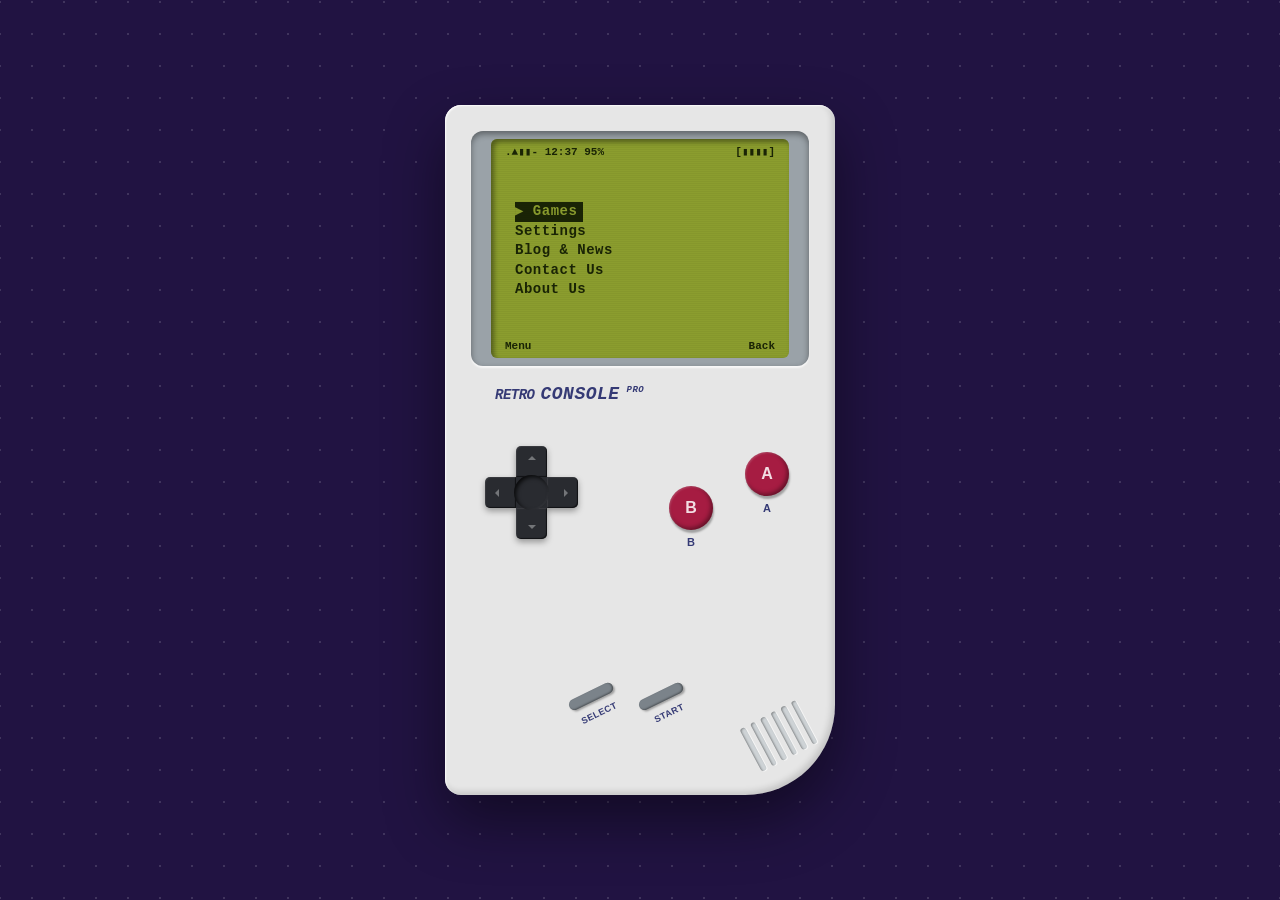
==== index.html @ 5023b77d "Blog Added" ====
<!DOCTYPE html>
<html lang="en">
<head>
    <meta charset="UTF-8">
    <meta name="viewport" content="width=device-width, initial-scale=1.0">
    <title>Retro Console Pro</title>
    <link rel="stylesheet" href="style.css?v=1.4">
</head>
<body>

    <div class="workspace-grid"></div>

    <div class="console-body">
        <div class="screen-container">
            <div class="bezel-middle-row">
                <div class="screen">
                    <div class="screen-matrix-overlay"></div>
                    <div class="screen-status-bar">
                        <span>.▲▮▮- 12:37 95%</span>
                        <span>[▮▮▮▮]</span>
                    </div>
                    
                    <div class="game-viewport">
                        <!-- MAIN MENU VIEW -->
                        <div id="view-main-menu" class="screen-view active-view">
                            <ul class="retro-menu">
                                <li class="menu-item active">▶ Games</li>
                                <li class="menu-item">Settings</li>
                                <li class="menu-item">Blog & News</li>
                                <li class="menu-item">Contact Us</li>
                                <li class="menu-item">About Us</li>
                            </ul>
                        </div>

                        <!-- GAMES VIEW -->
                        <div id="view-games" class="screen-view">
                            <div class="view-title">GAMES</div>
                            <ul class="retro-menu">
                                <li class="menu-item active">▶ Snake II</li>
                                <li class="menu-item" style="opacity: 0.35;">[Empty ROM Slot]</li>
                            </ul>
                        </div>

                        <!-- SETTINGS VIEW -->
                        <div id="view-settings" class="screen-view">
                            <div class="view-title">SETTINGS</div>
                            <ul class="retro-menu">
                                <li class="submenu-item active">▶ Audio</li>
                                <li class="submenu-item">Video Shaders</li>
                                <li class="submenu-item">Controls</li>
                            </ul>
                        </div>

                        <!-- BLOG VIEW -->
                        <div id="view-blog" class="screen-view">
                            <pre class="legal-retro-block">
==========================
OFFICIAL BLOG
==========================

To read our dev logs,
community highlights, and
long-form articles, visit:

tinyurl.com/boxblog

==========================
Press [B/ESC] to Return
==========================</pre>
                        </div>

                        <!-- CONTACT VIEW -->
                        <div id="view-contact" class="screen-view">
                            <div class="view-title">CONTACT US</div>
                            <div class="info-content-block">
                                <p class="static-text-line">Support Desk:</p>
                                <p class="static-text-line">
                                    <b class="highlighted-email">soumik.workmail@gmail.com</b>
                                </p>
                            </div>
                        </div>

                        <!-- ABOUT VIEW -->
                        <div id="view-about" class="screen-view">
                            <div class="view-title">ABOUT US</div>
                            <ul class="retro-menu">
                                <li class="submenu-item active">▶ Careers</li>
                                <li class="submenu-item">Legal Notice</li>
                            </ul>
                        </div>

                        <!-- CAREERS CONTENT VIEW -->
                        <div id="view-careers" class="screen-view">
                            <pre class="legal-retro-block">
======================
CAREERS
======================
Looking for pixels!
Are you a developer,
artist or designer?

Send your resume to:
<b class="highlighted-email">soumik.workmail</b>
<b class="highlighted-email">@gmail.com</b>
======================
Press [B] to Return</pre>
                        </div>

                        <!-- LEGAL NOTICE MENU VIEW -->
                        <div id="view-legal" class="screen-view">
                            <div class="view-title">LEGAL NOTICE</div>
                            <ul class="retro-menu">
                                <li class="legal-item active">▶ Privacy Policy</li>
                                <li class="legal-item">Terms of Service</li>
                                <li class="legal-item">MIT License</li>
                            </ul>
                        </div>

                        <!-- PRIVACY POLICY VIEW -->
                        <div id="view-privacy" class="screen-view">
                            <pre class="legal-retro-block">
========================
PRIVACY & TERMS
========================

To view our legal terms,
enter this short link
into your browser:

https://tinyurl.com/32nnv343

========================
Press [B/ESC] to Return
========================</pre>
                        </div>

                        <!-- TERMS OF SERVICE VIEW -->
                        <div id="view-terms" class="screen-view">
                            <pre class="legal-retro-block">
========================
TERMS OF SERVICE
========================

To view our terms of service,
enter this short link
into your browser:

https://tinyurl.com/3yfhxuxk

========================
Press [B/ESC] to Return
========================</pre>
                        </div>

                        <!-- MIT LICENSE VIEW -->
                        <div id="view-license" class="screen-view">
                            <pre class="legal-retro-block">
========================
MIT LICENSE
========================

To view our MIT license,
enter this short link
into your browser:

https://tinyurl.com/3nzbejkc

========================
Press [B/ESC] to Return
========================</pre>
                        </div>

                    </div>

                    <div class="screen-footer-bar">
                        <span>Menu</span>
                        <span>Back</span>
                    </div>
                </div>
            </div>
        </div>

        <div class="brand-logo-text">
            <span class="brand-main">RETRO</span>
            <span class="brand-sub">CONSOLE<sup> PRO</sup></span>
        </div>

        <div class="controls-container">
            <div class="dpad-wrapper">
                <div class="dpad">
                    <button class="dpad-btn up" id="btn-up"></button>
                    <button class="dpad-btn left" id="btn-left"></button>
                    <div class="dpad-center"></div>
                    <button class="dpad-btn right" id="btn-right"></button>
                    <button class="dpad-btn down" id="btn-down"></button>
                    <div class="center-pivot-recess"></div>
                </div>
            </div>

            <div class="action-buttons-zone">
                <div class="btn-label-pair position-b">
                    <button class="action-btn btn-b" id="btn-b">B</button>
                    <span class="chassis-btn-label">B</span>
                </div>
                <div class="btn-label-pair position-a">
                    <button class="action-btn btn-a" id="btn-a">A</button>
                    <span class="chassis-btn-label">A</span>
                </div>
            </div>
        </div>

        <div class="menu-buttons-deck">
            <div class="pill-pair">
                <button class="pill-btn" id="btn-select"></button>
                <span>SELECT</span>
            </div>
            <div class="pill-pair">
                <button class="pill-btn" id="btn-start"></button>
                <span>START</span>
            </div>
        </div>

        <div class="speaker-grille">
            <div class="slit"></div>
            <div class="slit"></div>
            <div class="slit"></div>
            <div class="slit"></div>
            <div class="slit"></div>
            <div class="slit"></div>
        </div>
    </div>

    <script src="app.js"></script>
</body>
</html>
---- style.css ----
/* ==========================================================================
   1. Luxury Canvas Layout
   ========================================================================== */
* {
    box-sizing: border-box;
    margin: 0;
    padding: 0;
    font-family: "Courier New", Courier, monospace, -apple-system, sans-serif;
}

body {
    background-color: #211342; 
    background-image: radial-gradient(rgba(255, 255, 255, 0.14) 1.5px, transparent 1.5px);
    background-size: 32px 32px;
    background-position: center;
    display: flex;
    justify-content: center;
    align-items: center;
    min-height: 100vh;
    overflow: hidden;
}

/* ==========================================================================
   2. Console Body Engineering
   ========================================================================== */
.console-body {
    background-color: #e6e6e6; 
    width: 390px;
    height: 690px;
    border-radius: 16px 16px 90px 16px; 
    padding: 26px;
    display: flex;
    flex-direction: column;
    align-items: center;
    position: relative;
    box-shadow: 
        inset 1px 1px 2px rgba(255, 255, 255, 1),
        inset -3px -3px 6px rgba(0, 0, 0, 0.15),
        0px 25px 60px rgba(0, 0, 0, 0.45);
}

/* ==========================================================================
   3. Clean Symmetrical Bezel & LCD Graphics Layout
   ========================================================================== */
.screen-container {
    background-color: #9aa2a8; 
    width: 100%;
    height: 235px;
    border-radius: 12px;
    padding: 8px 20px; 
    box-shadow: 
        inset 0px 3px 6px rgba(0,0,0,0.4),
        0px 2px 2px rgba(255,255,255,0.7);
    display: flex;
    flex-direction: column;
    overflow: hidden; 
}

.bezel-middle-row {
    display: flex;
    flex-grow: 1;
    width: 100%;
    position: relative;
    min-height: 0; 
}

.screen {
    background-color: #8b9d2e; 
    flex-grow: 1;
    border-radius: 6px;
    padding: 6px 14px;
    display: flex;
    flex-direction: column;
    box-shadow: inset 3px 3px 5px rgba(0, 0, 0, 0.4);
    position: relative;
    overflow: hidden;
}

.screen-matrix-overlay {
    position: absolute;
    top: 0; left: 0; right: 0; bottom: 0;
    background: repeating-linear-gradient(
        rgba(0, 0, 0, 0.04) 0px,
        rgba(0, 0, 0, 0.04) 1px,
        transparent 1px,
        transparent 2px
    );
    pointer-events: none;
}

.screen-status-bar, .screen-footer-bar {
    display: flex;
    justify-content: space-between;
    font-size: 11px;
    font-weight: bold;
    color: #1a2405;
}

.game-viewport {
    flex-grow: 1;
    display: block; 
    width: 100%;
    height: 100%;
    padding-top: 4px;
}

.screen-view {
    display: none;
    width: 100%;
    height: 100%;
    flex-direction: column;
    justify-content: center;
}

.screen-view.active-view {
    display: flex !important;
}

.retro-menu {
    list-style: none;
    padding-left: 10px;
}

.menu-item, .submenu-item, .legal-item {
    font-size: 14px;
    font-weight: bold;
    color: #1a2405;
    line-height: 1.4;
    letter-spacing: 0.5px;
    width: fit-content;
}

.menu-item.active, .submenu-item.active, .legal-item.active {
    background-color: #1a2405;
    color: #8b9d2e;
    padding-right: 6px;
}

.view-title {
    font-size: 12px;
    font-weight: bold;
    color: #1a2405;
    border-bottom: 1px dashed #1a2405;
    padding-bottom: 1px;
    margin-bottom: 6px;
    letter-spacing: 0.5px;
    padding-left: 10px;
}

.info-content-block {
    padding-left: 10px;
}

/* FIXED RETRO CENTER ALIGNMENT ENGINE */
.legal-retro-block {
    margin: 0;
    padding: 0;
    font-family: "Courier New", Courier, monospace !important;
    font-size: 11px;
    line-height: 1.25;
    color: #1a2405;
    font-weight: bold;
    text-align: center; 
    width: 100%;
    height: 100%;
    display: flex;
    flex-direction: column;
    justify-content: center; 
    align-items: center; 
}

/* HIGHLIGHTED TARGET ELEMENT FOR READABILITY */
.highlighted-email {
    font-weight: 900;
    color: #000000;              /* Pure contrast black */
    letter-spacing: 0.1px;
    border-bottom: 1px solid #1a2405; /* Clean baseline accent line */
    padding-bottom: 1px;
    display: inline-block;
}

.static-text-line {
    font-size: 12px;
    font-weight: bold;
    color: #1a2405;
    line-height: 1.4;
}

.brand-logo-text {
    align-self: flex-start;
    margin-left: 24px;
    margin-top: 18px;
    font-family: -apple-system, BlinkMacSystemFont, "Segoe UI", Roboto, sans-serif;
    font-style: italic;
    display: flex;
    align-items: baseline;
    gap: 6px;
}

.brand-main {
    color: #353a75;
    font-weight: 900;
    font-size: 14px;
    letter-spacing: -0.5px;
}

.brand-sub {
    color: #353a75;
    font-weight: 800;
    font-size: 18px;
    letter-spacing: 0.5px;
}

.brand-sub sup {
    font-size: 9px;
    font-weight: 900;
    vertical-align: super;
    margin-left: 1px;
}

/* ==========================================================================
   4. Retro D-Pad System
   ========================================================================== */
.controls-container {
    width: 100%;
    display: flex;
    justify-content: space-between;
    align-items: flex-start;
    margin-top: 38px;
    padding: 0 10px;
}

.dpad-wrapper {
    background-color: #e6e6e6;
    padding: 4px;
    display: flex;
    justify-content: center;
    align-items: center;
}

.dpad {
    position: relative;
    display: grid;
    grid-template-areas: 
        ".    up    ."
        "left center right"
        ".    down  .";
    grid-template-columns: 31px 31px 31px;
    grid-template-rows: 31px 31px 31px;
    width: 93px;
    height: 93px;
    filter: drop-shadow(0px 3px 3px rgba(0, 0, 0, 0.35));
}

.dpad-btn {
    background-color: #292b30;
    border: none;
    cursor: pointer;
    outline: none;
    position: relative;
    box-shadow: 
        inset 1px 1px 1px rgba(255, 255, 255, 0.08),
        inset -1px -1px 1px rgba(0, 0, 0, 0.6);
}

.dpad-btn.up    { grid-area: up; border-radius: 5px 5px 0 0; }
.dpad-btn.down  { grid-area: down; border-radius: 0 0 5px 5px; }
.dpad-btn.left  { grid-area: left; border-radius: 5px 0 0 5px; }
.dpad-btn.right { grid-area: right; border-radius: 0 5px 5px 0; }

.dpad-center { 
    grid-area: center;
    background-color: #292b30;
}

.center-pivot-recess {
    position: absolute;
    top: 29px;
    left: 29px;
    width: 35px;
    height: 35px;
    background-color: #292b30;
    border-radius: 50%;
    pointer-events: none;
    z-index: 5;
    box-shadow: 
        inset 2px 2px 4px rgba(0, 0, 0, 0.8),
        inset -1px -1px 2px rgba(255, 255, 255, 0.05);
}

.dpad-btn::after { 
    content: '';
    position: absolute;
    border: 4px solid transparent;
    opacity: 0.35;
}
.dpad-btn.up::after    { border-bottom-color: #ffffff; top: 6px; left: 11.5px; }
.dpad-btn.down::after  { border-top-color: #ffffff; bottom: 6px; left: 11.5px; }
.dpad-btn.left::after  { border-right-color: #ffffff; left: 6px; top: 11.5px; }
.dpad-btn.right::after { border-left-color: #ffffff; right: 6px; top: 11.5px; }

/* ==========================================================================
   5. Action Buttons Module
   ========================================================================== */
.action-buttons-zone {
    position: relative;
    width: 140px;
    height: 100px;
    margin-top: 10px;
}

.btn-label-pair {
    position: absolute;
    display: flex;
    flex-direction: column;
    align-items: center;
}

.btn-label-pair.position-b { left: 10px; top: 34px; }
.btn-label-pair.position-a { right: 10px; top: 0px; }

.action-btn {
    background-color: #a61c42;
    width: 44px;
    height: 44px;
    border-radius: 50%;
    border: none;
    cursor: pointer;
    color: rgba(255, 255, 255, 0.85);
    font-size: 16px;
    font-weight: 900;
    font-family: sans-serif;
    box-shadow: 
        inset -2px -2px 4px rgba(0,0,0,0.4),
        inset 1px 1px 2px rgba(255,255,255,0.2),
        1px 3px 2px rgba(0, 0, 0, 0.3);
    transition: transform 0.05s ease;
}

.chassis-btn-label {
    font-size: 11px;
    font-weight: 900;
    color: #353a75;
    font-family: sans-serif;
    margin-top: 6px;
}

/* ==========================================================================
   6. System Controls & Lower Speaker Slots
   ========================================================================== */
.menu-buttons-deck {
    display: flex;
    gap: 22px;
    margin-top: auto;
    margin-bottom: 50px;
    align-self: center;
    margin-left: -20px;
}

.pill-pair {
    display: flex;
    flex-direction: column;
    align-items: center;
    gap: 6px;
    transform: rotate(-26deg);
}

.pill-btn {
    background-color: #7b838a;
    width: 48px;
    height: 11px;
    border-radius: 20px;
    border: none;
    cursor: pointer;
    box-shadow: 
        inset -1px -1px 2px rgba(0,0,0,0.4),
        1px 2px 2px rgba(0,0,0,0.3);
    transition: transform 0.05s ease, box-shadow 0.05s ease;
}

.pill-pair span {
    font-size: 9px;
    font-weight: bold;
    color: #353a75;
    font-family: sans-serif;
    letter-spacing: 0.5px;
    display: block;
    margin-top: 2px;
}

.speaker-grille {
    display: flex;
    gap: 6px;
    transform: rotate(-28deg);
    position: absolute;
    bottom: 35px;
    right: 25px;
}

.speaker-grille .slit {
    width: 5.5px;
    height: 48px;
    background-color: #ced3d6;
    border-radius: 4px;
    box-shadow: 
        inset 1px 1px 2px rgba(0,0,0,0.35),
        1px 1px 0px rgba(255,255,255,0.6);
}

/* ==========================================================================
   7. Micro-Animations
   ========================================================================== */
.dpad-btn:active, .dpad-btn.keyboard-active { 
    background-color: #17181c;
}
.action-btn:active, .action-btn.keyboard-active {
    transform: scale(0.96);
    box-shadow: inset 1px 1px 3px rgba(0,0,0,0.6);
}
.pill-btn:active, .pill-btn.keyboard-active {
    background-color: #555c61;
    transform: translateY(1px);
    box-shadow: inset -1px -1px 1px rgba(0,0,0,0.6);
}
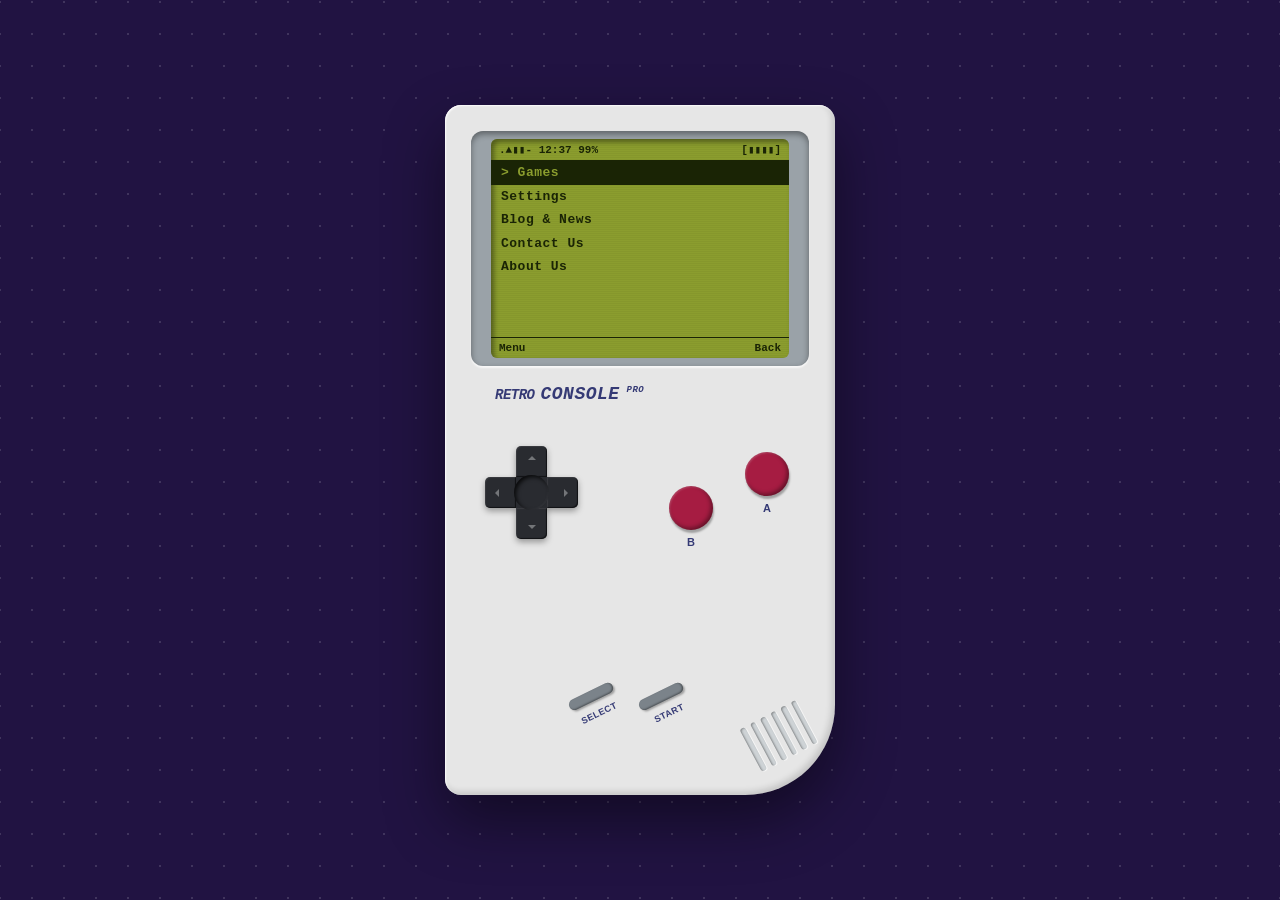
==== commit 396f004d: "Fixed the LED screen Added header footer" ====
--- a/index.html
+++ b/index.html
@@ -4,7 +4,7 @@
     <meta charset="UTF-8">
     <meta name="viewport" content="width=device-width, initial-scale=1.0">
     <title>Retro Console Pro</title>
-    <link rel="stylesheet" href="style.css?v=1.4">
+    <link rel="stylesheet" href="style.css?v=2.0">
 </head>
 <body>
 
@@ -16,7 +16,7 @@
                 <div class="screen">
                     <div class="screen-matrix-overlay"></div>
                     <div class="screen-status-bar">
-                        <span>.▲▮▮- 12:37 95%</span>
+                        <span>.▲▮▮- 12:37 99%</span>
                         <span>[▮▮▮▮]</span>
                     </div>
                     
@@ -24,7 +24,7 @@
                         <!-- MAIN MENU VIEW -->
                         <div id="view-main-menu" class="screen-view active-view">
                             <ul class="retro-menu">
-                                <li class="menu-item active">▶ Games</li>
+                                <li class="menu-item active">> Games</li>
                                 <li class="menu-item">Settings</li>
                                 <li class="menu-item">Blog & News</li>
                                 <li class="menu-item">Contact Us</li>
@@ -32,12 +32,12 @@
                             </ul>
                         </div>
 
-                        <!-- GAMES VIEW -->
+                        <!-- GAMES SUB-MENU VIEW -->
                         <div id="view-games" class="screen-view">
                             <div class="view-title">GAMES</div>
                             <ul class="retro-menu">
-                                <li class="menu-item active">▶ Snake II</li>
-                                <li class="menu-item" style="opacity: 0.35;">[Empty ROM Slot]</li>
+                                <li class="submenu-item active">> Snake II</li>
+                                <li class="submenu-item" style="opacity: 0.35;">[Empty ROM Slot]</li>
                             </ul>
                         </div>
 
@@ -45,10 +45,57 @@
                         <div id="view-settings" class="screen-view">
                             <div class="view-title">SETTINGS</div>
                             <ul class="retro-menu">
-                                <li class="submenu-item active">▶ Audio</li>
-                                <li class="submenu-item">Video Shaders</li>
+                                <li class="submenu-item active">> Audio</li>
                                 <li class="submenu-item">Controls</li>
-                            </ul>
+                                <li class="submenu-item">Theme</li>
+                            </ul>
+                        </div>
+
+                        <!-- AUDIO SETTINGS VIEW -->
+                        <div id="view-audio" class="screen-view">
+                            <pre class="legal-retro-block audio-config-block">
+=== AUDIO SETTINGS ===
+
+  [ SETTING ]   [ STATE ]
+  Music (BGM) : [■] ON   [ ] OFF
+  Sound (SFX) : [■] ON   [ ] OFF
+  Master Vol  : ██████░░░░ (60%)
+
+======================
+ [LEFT/RIGHT] Toggle
+ [B/ESC] to Return</pre>
+                        </div>
+
+                        <!-- CONTROLS VIEW -->
+                        <div id="view-controls" class="screen-view">
+                            <pre class="legal-retro-block">
+=== CONTROL SCHEME ===
+
+  [ ACTION ]    [ INPUT ]
+  Move/D-Pad : Arrow Keys
+  Action / A : Z Key
+  Cancel / B : X Key
+  Pause Menu : Enter / ESC
+
+======================
+ Press [B/ESC] to Return</pre>
+                        </div>
+
+                        <!-- THEME VIEW -->
+                        <div id="view-theme" class="screen-view">
+                            <pre class="legal-retro-block">
+========================
+THEME SELECTION
+========================
+
+ [ COLOR PALETTE ]
+
+   > CLASSIC OLIVE
+
+========================
+  *** COMING SOON ***
+========================
+Press [B/ESC] to Return</pre>
                         </div>
 
                         <!-- BLOG VIEW -->
@@ -62,7 +109,7 @@
 community highlights, and
 long-form articles, visit:
 
-tinyurl.com/boxblog
+https://tinyurl.com/ypmdxy2x
 
 ==========================
 Press [B/ESC] to Return
@@ -84,7 +131,7 @@
                         <div id="view-about" class="screen-view">
                             <div class="view-title">ABOUT US</div>
                             <ul class="retro-menu">
-                                <li class="submenu-item active">▶ Careers</li>
+                                <li class="submenu-item active">> Careers</li>
                                 <li class="submenu-item">Legal Notice</li>
                             </ul>
                         </div>
@@ -110,7 +157,7 @@
                         <div id="view-legal" class="screen-view">
                             <div class="view-title">LEGAL NOTICE</div>
                             <ul class="retro-menu">
-                                <li class="legal-item active">▶ Privacy Policy</li>
+                                <li class="legal-item active">> Privacy Policy</li>
                                 <li class="legal-item">Terms of Service</li>
                                 <li class="legal-item">MIT License</li>
                             </ul>
@@ -199,11 +246,11 @@
 
             <div class="action-buttons-zone">
                 <div class="btn-label-pair position-b">
-                    <button class="action-btn btn-b" id="btn-b">B</button>
+                    <button class="action-btn btn-b" id="btn-b"></button>
                     <span class="chassis-btn-label">B</span>
                 </div>
                 <div class="btn-label-pair position-a">
-                    <button class="action-btn btn-a" id="btn-a">A</button>
+                    <button class="action-btn btn-a" id="btn-a"></button>
                     <span class="chassis-btn-label">A</span>
                 </div>
             </div>
--- a/style.css
+++ b/style.css
@@ -40,7 +40,7 @@
 }
 
 /* ==========================================================================
-   3. Clean Symmetrical Bezel & LCD Graphics Layout
+   3. Screen & Bezel Layout
    ========================================================================== */
 .screen-container {
     background-color: #9aa2a8; 
@@ -68,7 +68,7 @@
     background-color: #8b9d2e; 
     flex-grow: 1;
     border-radius: 6px;
-    padding: 6px 14px;
+    padding: 0;
     display: flex;
     flex-direction: column;
     box-shadow: inset 3px 3px 5px rgba(0, 0, 0, 0.4);
@@ -86,22 +86,43 @@
         transparent 2px
     );
     pointer-events: none;
-}
-
-.screen-status-bar, .screen-footer-bar {
+    z-index: 2;
+}
+
+/* HEADER & FOOTER SEPARATOR LINES */
+.screen-status-bar {
     display: flex;
     justify-content: space-between;
     font-size: 11px;
     font-weight: bold;
     color: #1a2405;
+    padding: 4px 8px;
+    border-bottom: 1px solid #1a2405;
+    background-color: transparent;
+    z-index: 3;
+}
+
+.screen-footer-bar {
+    display: flex;
+    justify-content: space-between;
+    font-size: 11px;
+    font-weight: bold;
+    color: #1a2405;
+    padding: 4px 8px;
+    border-top: 1px solid #1a2405;
+    background-color: transparent;
+    margin-top: auto;
+    z-index: 3;
 }
 
 .game-viewport {
     flex-grow: 1;
-    display: block; 
+    display: flex; 
     width: 100%;
     height: 100%;
-    padding-top: 4px;
+    padding: 0;
+    overflow: hidden;
+    z-index: 3;
 }
 
 .screen-view {
@@ -109,7 +130,7 @@
     width: 100%;
     height: 100%;
     flex-direction: column;
-    justify-content: center;
+    justify-content: flex-start;
 }
 
 .screen-view.active-view {
@@ -118,45 +139,46 @@
 
 .retro-menu {
     list-style: none;
-    padding-left: 10px;
+    padding: 0;
+    margin: 0;
+    width: 100%;
 }
 
 .menu-item, .submenu-item, .legal-item {
-    font-size: 14px;
-    font-weight: bold;
-    color: #1a2405;
-    line-height: 1.4;
+    font-size: 13px;
+    font-weight: bold;
+    color: #1a2405;
+    line-height: 1.5;
     letter-spacing: 0.5px;
-    width: fit-content;
+    width: 100%;
+    padding: 2px 10px;
+    display: block;
+    white-space: nowrap;
 }
 
 .menu-item.active, .submenu-item.active, .legal-item.active {
     background-color: #1a2405;
     color: #8b9d2e;
-    padding-right: 6px;
 }
 
 .view-title {
-    font-size: 12px;
+    font-size: 11px;
     font-weight: bold;
     color: #1a2405;
     border-bottom: 1px dashed #1a2405;
-    padding-bottom: 1px;
-    margin-bottom: 6px;
+    padding: 4px 10px;
     letter-spacing: 0.5px;
-    padding-left: 10px;
 }
 
 .info-content-block {
-    padding-left: 10px;
-}
-
-/* FIXED RETRO CENTER ALIGNMENT ENGINE */
+    padding: 8px 10px;
+}
+
 .legal-retro-block {
     margin: 0;
-    padding: 0;
+    padding: 4px;
     font-family: "Courier New", Courier, monospace !important;
-    font-size: 11px;
+    font-size: 10px;
     line-height: 1.25;
     color: #1a2405;
     font-weight: bold;
@@ -167,14 +189,14 @@
     flex-direction: column;
     justify-content: center; 
     align-items: center; 
-}
-
-/* HIGHLIGHTED TARGET ELEMENT FOR READABILITY */
+    white-space: pre;
+}
+
 .highlighted-email {
     font-weight: 900;
-    color: #000000;              /* Pure contrast black */
+    color: #000000;
     letter-spacing: 0.1px;
-    border-bottom: 1px solid #1a2405; /* Clean baseline accent line */
+    border-bottom: 1px solid #1a2405;
     padding-bottom: 1px;
     display: inline-block;
 }
@@ -300,7 +322,7 @@
 .dpad-btn.right::after { border-left-color: #ffffff; right: 6px; top: 11.5px; }
 
 /* ==========================================================================
-   5. Action Buttons Module
+   5. Action Buttons (Clean Chassis Labeling)
    ========================================================================== */
 .action-buttons-zone {
     position: relative;
@@ -326,10 +348,6 @@
     border-radius: 50%;
     border: none;
     cursor: pointer;
-    color: rgba(255, 255, 255, 0.85);
-    font-size: 16px;
-    font-weight: 900;
-    font-family: sans-serif;
     box-shadow: 
         inset -2px -2px 4px rgba(0,0,0,0.4),
         inset 1px 1px 2px rgba(255,255,255,0.2),
@@ -346,7 +364,7 @@
 }
 
 /* ==========================================================================
-   6. System Controls & Lower Speaker Slots
+   6. System Controls & Speaker Grille
    ========================================================================== */
 .menu-buttons-deck {
     display: flex;
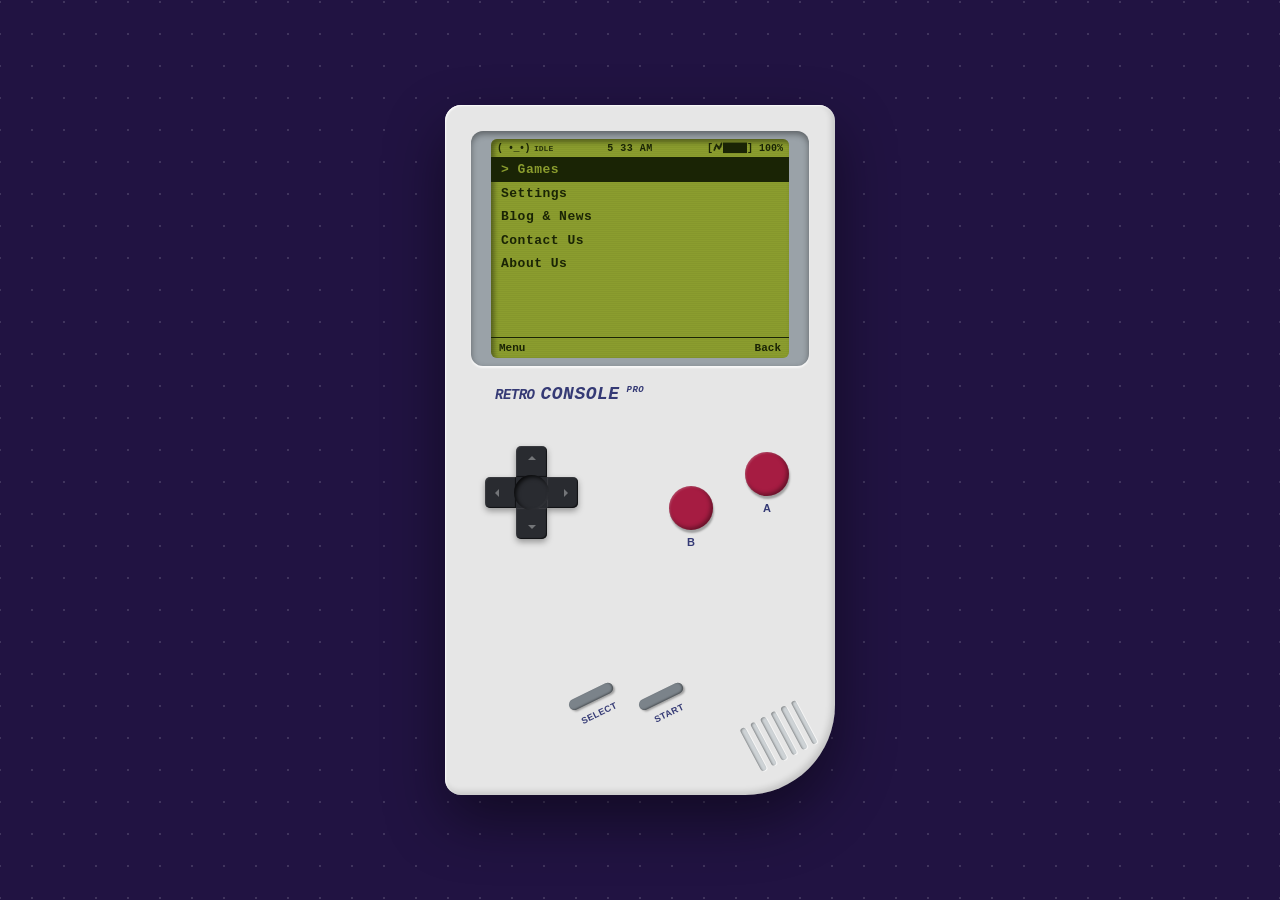
==== commit bbc0e41b: "Added Reactive Pixel Pet, Real-Time Device Clock, Live Hardware Battery API" ====
--- a/index.html
+++ b/index.html
@@ -4,7 +4,7 @@
     <meta charset="UTF-8">
     <meta name="viewport" content="width=device-width, initial-scale=1.0">
     <title>Retro Console Pro</title>
-    <link rel="stylesheet" href="style.css?v=2.0">
+    <link rel="stylesheet" href="style.css?v=3.0">
 </head>
 <body>
 
@@ -15,9 +15,19 @@
             <div class="bezel-middle-row">
                 <div class="screen">
                     <div class="screen-matrix-overlay"></div>
+                    
+                    <!-- REACTIVE PET + REAL HARDWARE STATUS BAR -->
                     <div class="screen-status-bar">
-                        <span>.▲▮▮- 12:37 99%</span>
-                        <span>[▮▮▮▮]</span>
+                        <div class="status-left">
+                            <span id="pet-avatar" class="pet-face">( •_•)</span>
+                            <span id="pet-state" class="pet-label">IDLE</span>
+                        </div>
+                        <div class="status-center">
+                            <span id="live-clock">12:37 PM</span>
+                        </div>
+                        <div class="status-right">
+                            <span id="live-battery">[████] 100%</span>
+                        </div>
                     </div>
                     
                     <div class="game-viewport">
--- a/style.css
+++ b/style.css
@@ -89,17 +89,40 @@
     z-index: 2;
 }
 
-/* HEADER & FOOTER SEPARATOR LINES */
+/* HEADER STATUS BAR */
 .screen-status-bar {
     display: flex;
     justify-content: space-between;
-    font-size: 11px;
-    font-weight: bold;
-    color: #1a2405;
-    padding: 4px 8px;
+    align-items: center;
+    font-size: 10px;
+    font-weight: bold;
+    color: #1a2405;
+    padding: 3px 6px;
     border-bottom: 1px solid #1a2405;
     background-color: transparent;
     z-index: 3;
+    font-family: "Courier New", Courier, monospace;
+}
+
+.status-left, .status-right, .status-center {
+    display: flex;
+    align-items: center;
+    gap: 4px;
+}
+
+.pet-face {
+    font-weight: 900;
+    letter-spacing: -0.5px;
+}
+
+.pet-label {
+    font-size: 8px;
+    opacity: 0.85;
+    text-transform: uppercase;
+}
+
+#live-clock {
+    letter-spacing: 0.5px;
 }
 
 .screen-footer-bar {
@@ -425,18 +448,7 @@
         1px 1px 0px rgba(255,255,255,0.6);
 }
 
-/* ==========================================================================
-   7. Micro-Animations
-   ========================================================================== */
-.dpad-btn:active, .dpad-btn.keyboard-active { 
-    background-color: #17181c;
-}
-.action-btn:active, .action-btn.keyboard-active {
-    transform: scale(0.96);
-    box-shadow: inset 1px 1px 3px rgba(0,0,0,0.6);
-}
-.pill-btn:active, .pill-btn.keyboard-active {
-    background-color: #555c61;
-    transform: translateY(1px);
-    box-shadow: inset -1px -1px 1px rgba(0,0,0,0.6);
-}+/* Micro-Animations */
+.dpad-btn:active, .dpad-btn.keyboard-active { background-color: #17181c; }
+.action-btn:active, .action-btn.keyboard-active { transform: scale(0.96); box-shadow: inset 1px 1px 3px rgba(0,0,0,0.6); }
+.pill-btn:active, .pill-btn.keyboard-active { background-color: #555c61; transform: translateY(1px); box-shadow: inset -1px -1px 1px rgba(0,0,0,0.6); }
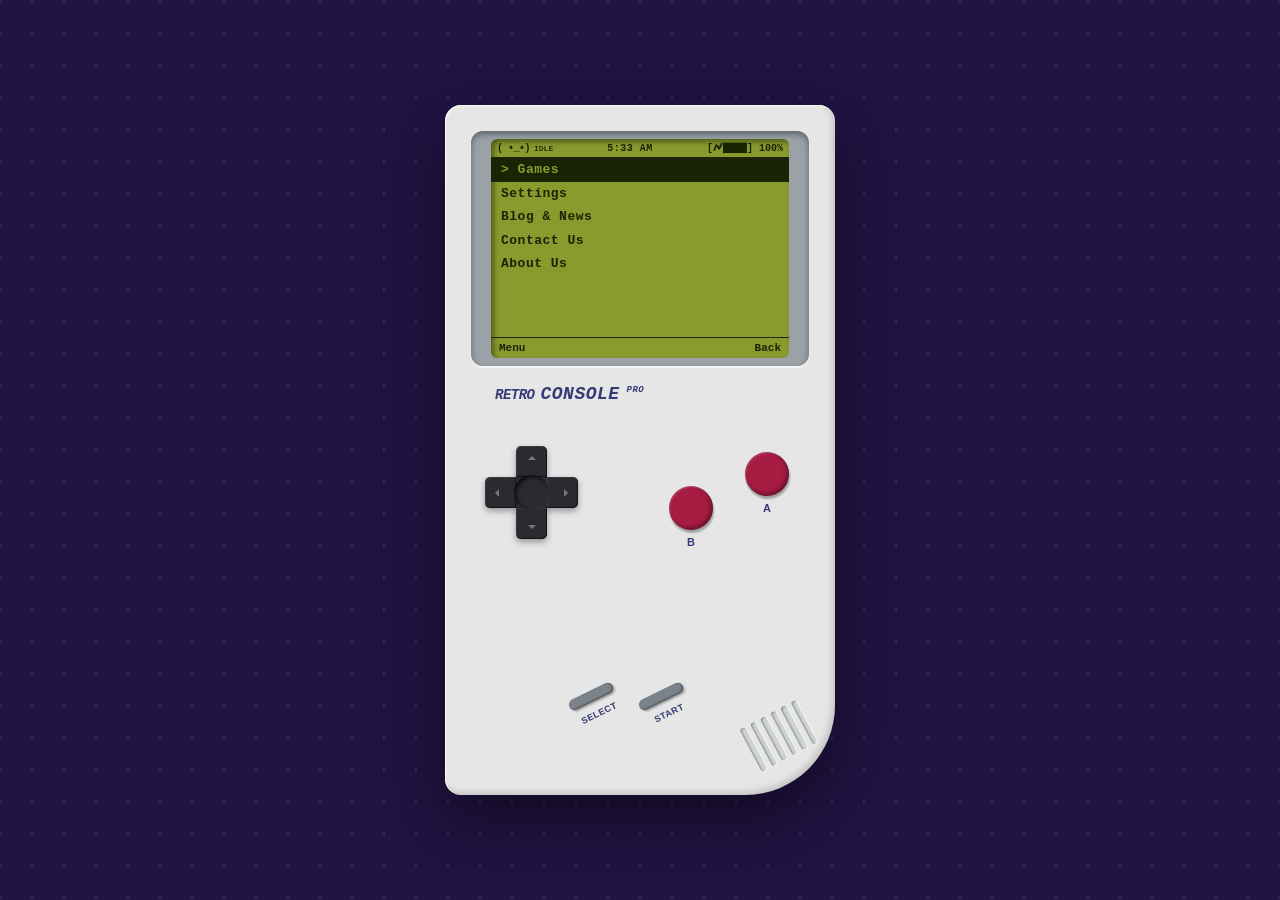
==== commit a95bdd68: "Games added" ====
--- a/index.html
+++ b/index.html
@@ -46,8 +46,11 @@
                         <div id="view-games" class="screen-view">
                             <div class="view-title">GAMES</div>
                             <ul class="retro-menu">
-                                <li class="submenu-item active">> Snake II</li>
-                                <li class="submenu-item" style="opacity: 0.35;">[Empty ROM Slot]</li>
+                                <li class="submenu-item active">> GridStack</li>
+                                <li class="submenu-item">Cosmic Grid</li>
+                                <li class="submenu-item">Byte Eater</li>
+                                <li class="submenu-item">Pocket Jumper</li>
+                                <li class="submenu-item">Micro Quest</li>
                             </ul>
                         </div>
 
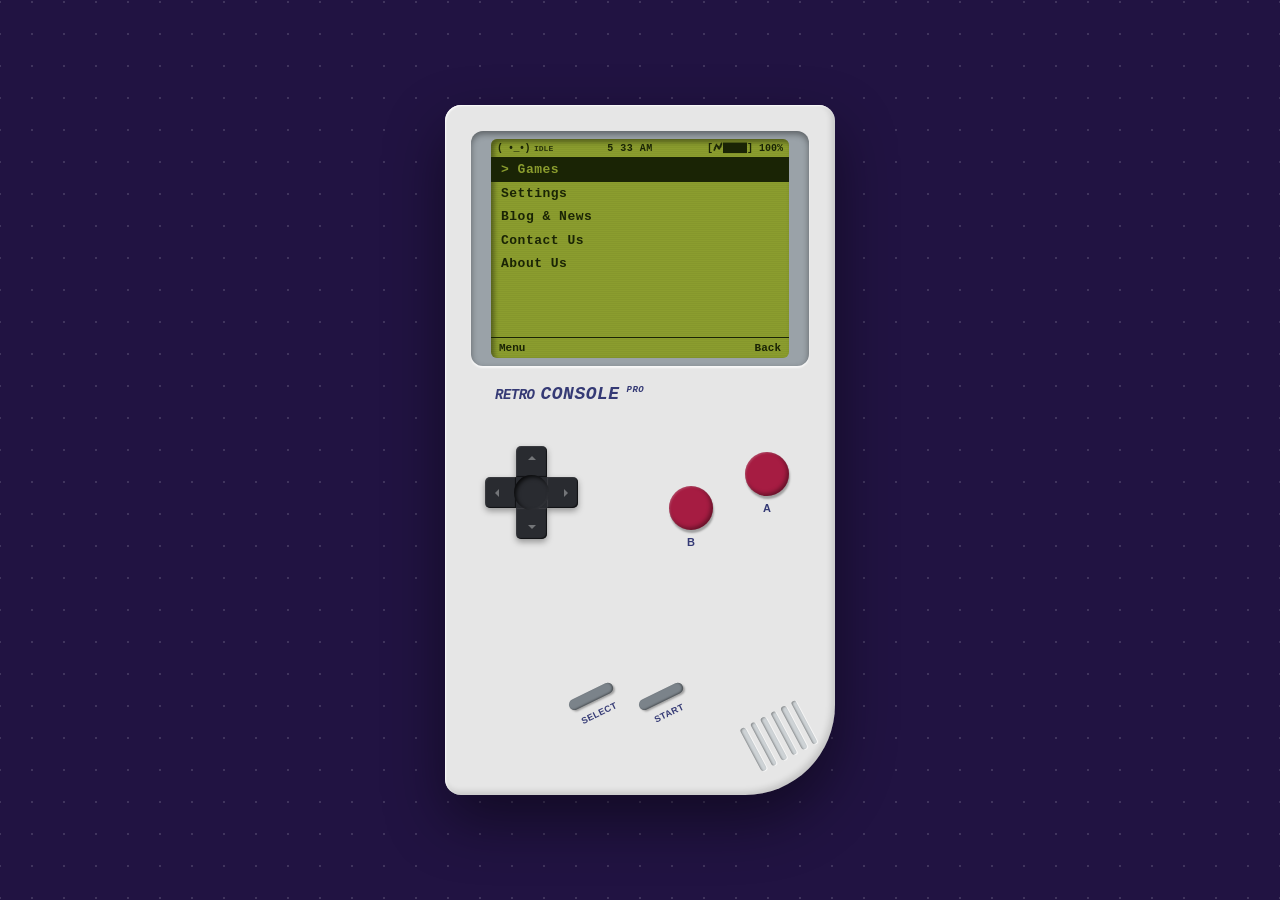
==== commit 645a36ac: "Directory Structure" ====
--- a/index.html
+++ b/index.html
@@ -290,6 +290,6 @@
         </div>
     </div>
 
-    <script src="app.js"></script>
+    <script type="module" src="src/app.js"></script>
 </body>
 </html>
